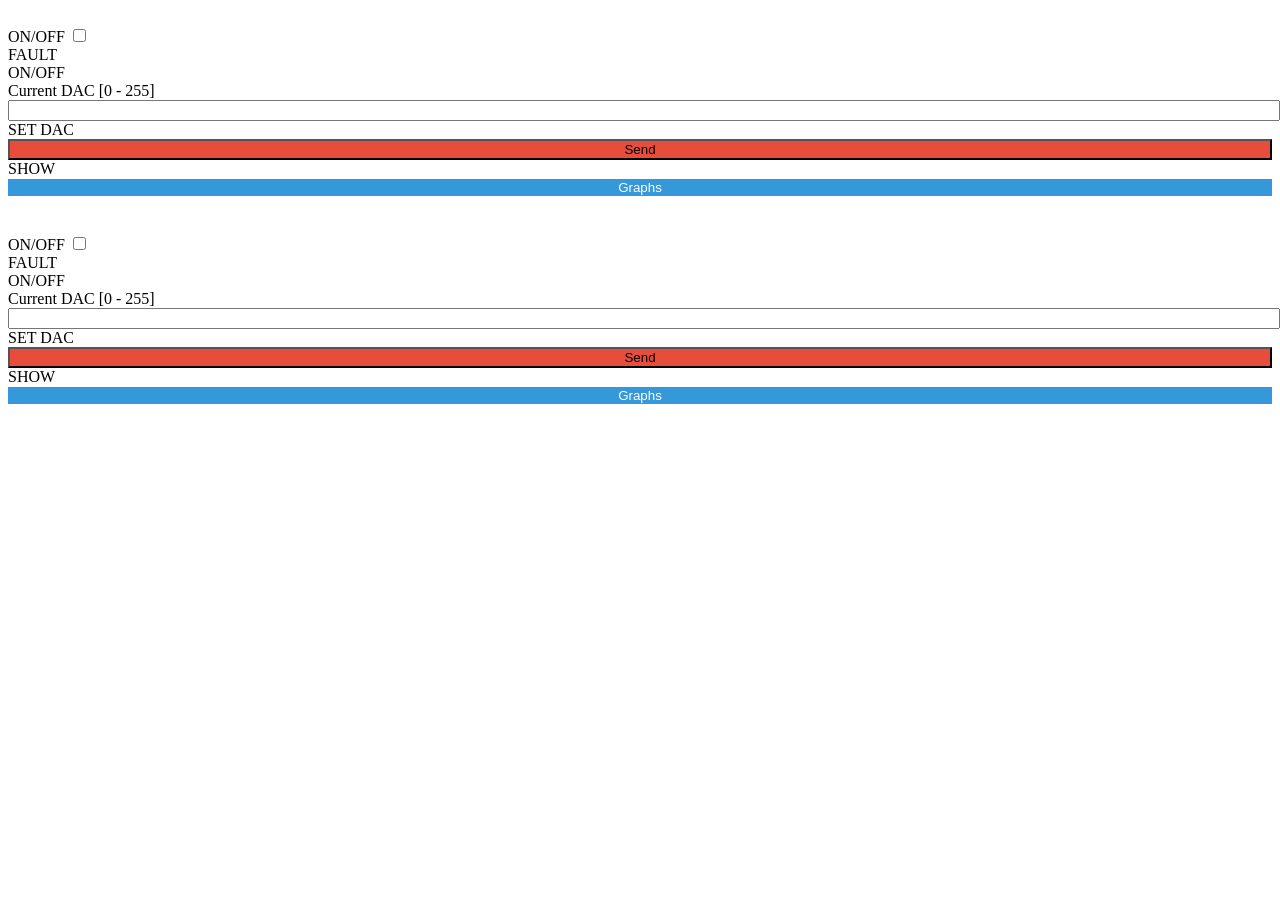
==== Server/data/index.html @ bef91b01 "The webapp is now frutiger aero" ====
<!DOCTYPE HTML>
<html>

<head>
  <meta name="viewport" content="width=device-width, height=device-height initial-scale=1">
  <script src="https://code.highcharts.com/highcharts.js"></script>
  <link rel="stylesheet" href="/style.css">
</head>

<body id="wrapper">
  <!-- -------------------------------------------------------  LASER  --------------------------------------------------------------- -->
  <div style="margin-bottom: 20px;" class="container">
    <label style="color: white; font-weight: bold; margin-bottom: 10px">LASER</label>

    <div class="control-grid">
      <!-- ON/OFF Switch -->
      <div class="grid-item">
        <label for="laserToggle">ON/OFF</label>
        <label class="switch">
          <input type="checkbox" id="laserToggle">
          <span class="slider round"></span>
        </label>
      </div>

      <!-- Laser Fault LED -->
      <div class="led-container">
        <label for="laser_fault_led" class="led-label">FAULT</label>
        <div id="laser_fault_led" class="led off"></div>
      </div>

      <!-- Laser On LED -->
      <div class="led-container">
        <label for="laser_on_led" class="led-label">ON/OFF</label>
        <div id="laser_on_led" class="led off"></div>
      </div>

      <!-- Laser Current Input -->
      <div class="grid-item">
        <label for="laserDACvalue">Current DAC [0 - 255]</label>
        <input type="number" id="laserDACvalue" step="1" min="0" style="width: 100%;">
      </div>

      <!-- Send Button -->
      <div class="grid-item">
        <label>SET DAC</label>
        <button class="button button-red" id="sendLaserValuesButton" style="background-color: #e74c3c; width: 100%;">Send</button>
      </div>


      <!-- Show Graph Button -->
      <div class="grid-item">
        <label>SHOW</label>
        <button class="button button-blue" id="showLaserGraphButton"
          style="background-color: #3498db; color: white; width:100%; margin-right:10px; border: none;  ">
          Graphs
        </button>
      </div>
      
    </div>
  </div>
  <!-- --------  /LASER  ------------------>

  <!-- ----------  TEC  ------------------->
  <div style="margin-bottom: 20px;" class="container">
    <label style="color: white; font-weight: bold; margin-bottom: 10px">TEC</label>
    <div class="control-grid">

      <!-- ON/OFF Switch -->
      <div class="grid-item">
        <label for="tecToggle">ON/OFF</label>
        <label class="switch">
          <input type="checkbox" id="tecToggle">
          <span class="slider round"></span>
        </label>
      </div>

      <!-- TEC Fault LED -->
      <div class="led-container">
        <label for="tec_fault_led" class="led-label">FAULT</label>
        <div id="tec_fault_led" class="led off"></div>
      </div>

      <!-- TEC On LED -->
      <div class="led-container">
        <label for="tec_on_led" class="led-label">ON/OFF</label>
        <div id="tec_on_led" class="led off"></div>
      </div>

      <!-- TEC Current Input -->
      <div class="grid-item">
        <label for="tecDACvalue">Current DAC [0 - 255]</label>
        <input type="number" id="tecDACvalue" step="1" min="0" style="width: 100%;">
      </div>

      <!-- Send Button -->
      <div class="grid-item">
        <label>SET DAC</label>
        <button class="button button-red" id="sendTecValuesButton" style="background-color: #e74c3c; width: 100%;">Send</button>
      </div>
      
      <!-- Show Graph Button -->
      <div class="grid-item">
        <label>SHOW</label>
        <button class="button button-blue" id="showTecGraphButton"
          style="background-color: #3498db; color: white; width:100%; margin-right:10px; border: none;  ">
          Graphs
        </button>
      </div>

    </div>
  </div>
  <!-- ----------  /TEC  ------------------->

  <div id="TEC Temperature" class="container"></div>
  <div id="Heater Current" class="container"></div>

</body>
<script src="graphs.js"></script>

</html>
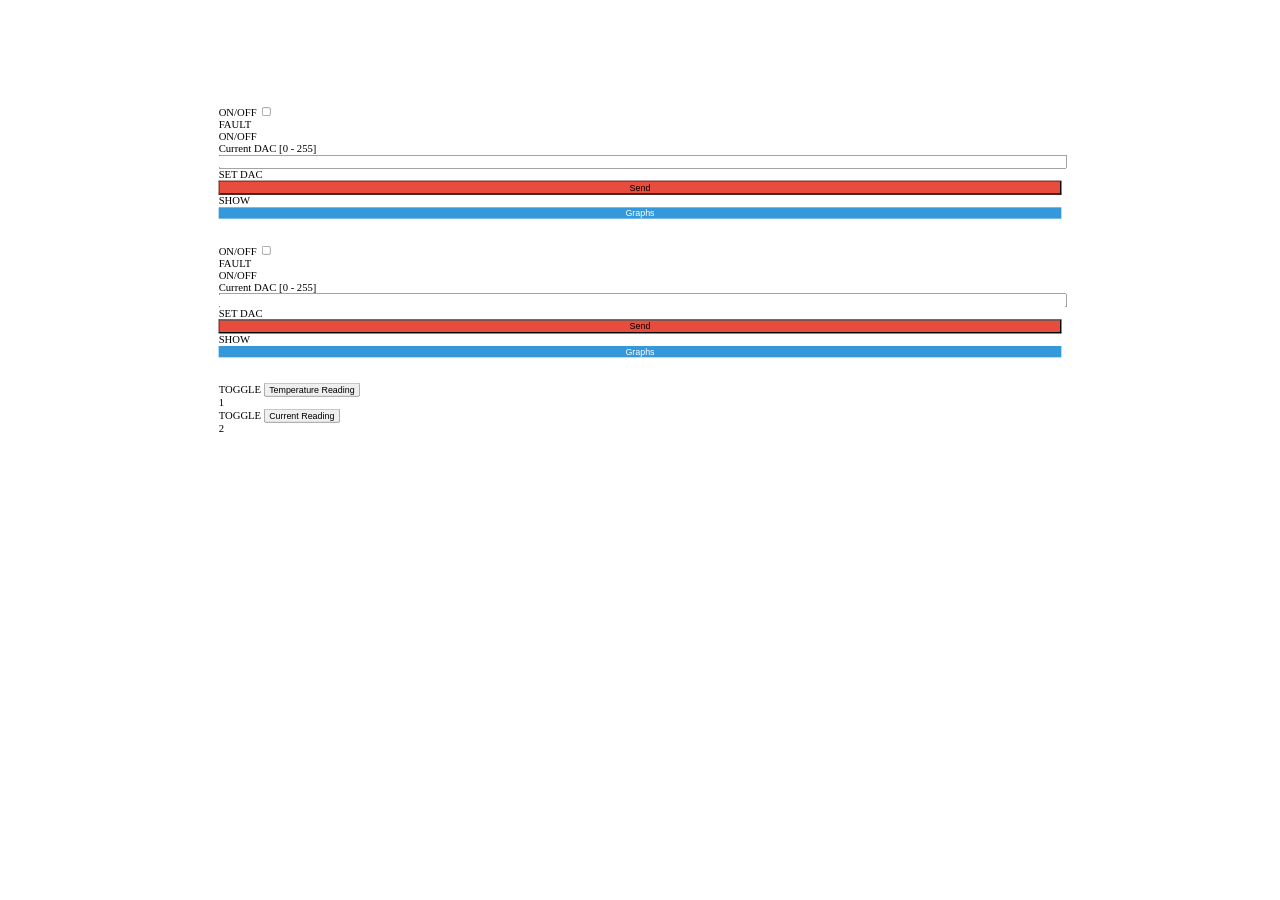
==== commit c93a0f7d: "Hiding all the graphs" ====
--- a/Server/data/index.html
+++ b/Server/data/index.html
@@ -43,7 +43,8 @@
       <!-- Send Button -->
       <div class="grid-item">
         <label>SET DAC</label>
-        <button class="button button-red" id="sendLaserValuesButton" style="background-color: #e74c3c; width: 100%;">Send</button>
+        <button class="button button-red" id="sendLaserValuesButton"
+          style="background-color: #e74c3c; width: 100%;">Send</button>
       </div>
 
 
@@ -55,7 +56,7 @@
           Graphs
         </button>
       </div>
-      
+
     </div>
   </div>
   <!-- --------  /LASER  ------------------>
@@ -95,9 +96,10 @@
       <!-- Send Button -->
       <div class="grid-item">
         <label>SET DAC</label>
-        <button class="button button-red" id="sendTecValuesButton" style="background-color: #e74c3c; width: 100%;">Send</button>
+        <button class="button button-red" id="sendTecValuesButton"
+          style="background-color: #e74c3c; width: 100%;">Send</button>
       </div>
-      
+
       <!-- Show Graph Button -->
       <div class="grid-item">
         <label>SHOW</label>
@@ -111,8 +113,33 @@
   </div>
   <!-- ----------  /TEC  ------------------->
 
-  <div id="TEC Temperature" class="container"></div>
-  <div id="Heater Current" class="container"></div>
+
+  <div style="margin-bottom: 20px;" class="container">
+    <label style="color: white; font-weight: bold; margin-bottom: 10px">READINGS & TIMER</label>
+    <div class="control-grid_misc">
+
+      <div class="grid-item">
+        <label>TOGGLE</label>
+        <button class="button button-orange" id="toggleTecTempButton">Temperature Reading</button>
+        <div id="tecOutputContainer">
+          <span id="tecOutputField">1</span>
+        </div>
+      </div>
+
+      <div class="grid-item">
+        <label>TOGGLE</label>
+        <button class="button button-yellow" id="toggleHeaterButton">Current Reading</button>
+        <div id="heaterOutputContainer">
+          <span id="heaterOutputField">2</span>
+        </div>
+      </div>
+
+
+    </div> <!-- control-grid -->
+  </div>
+
+  <!-- <div id="TEC Temperature" class="container"></div> -->
+  <!-- <div id="Heater Current" class="container"></div> -->
 
 </body>
 <script src="graphs.js"></script>
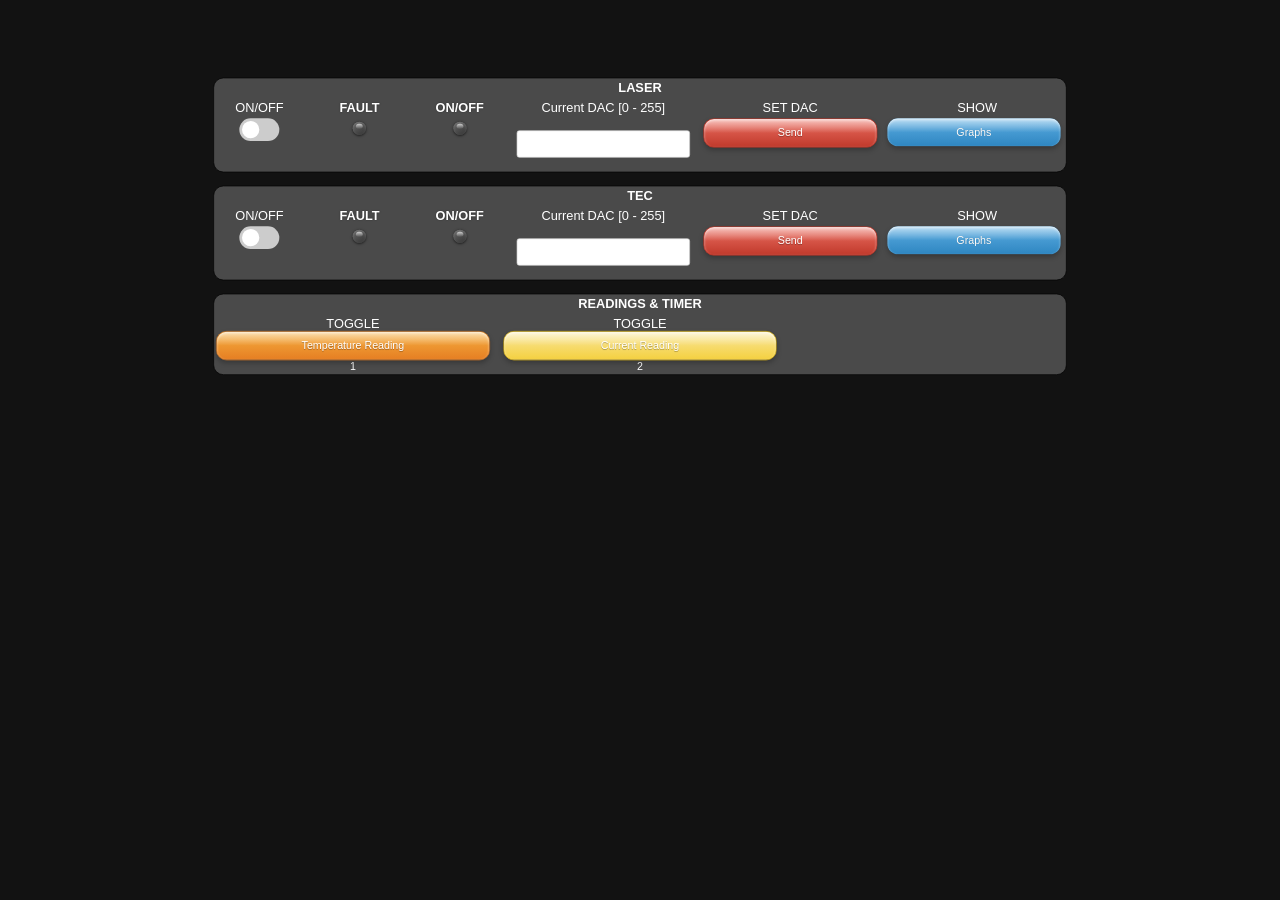
==== commit 4bf41437: "Buttons that toggle graph & number" ====
--- a/Server/data/index.html
+++ b/Server/data/index.html
@@ -4,7 +4,7 @@
 <head>
   <meta name="viewport" content="width=device-width, height=device-height initial-scale=1">
   <script src="https://code.highcharts.com/highcharts.js"></script>
-  <link rel="stylesheet" href="/style.css">
+  <link rel="stylesheet" href="style.css">
 </head>
 
 <body id="wrapper">
@@ -120,7 +120,7 @@
 
       <div class="grid-item">
         <label>TOGGLE</label>
-        <button class="button button-orange" id="toggleTecTempButton">Temperature Reading</button>
+        <button class="button button-orange" id="toggleTecTempButton" style="width: 100%;">Temperature Reading</button>
         <div id="tecOutputContainer">
           <span id="tecOutputField">1</span>
         </div>
@@ -128,7 +128,7 @@
 
       <div class="grid-item">
         <label>TOGGLE</label>
-        <button class="button button-yellow" id="toggleHeaterButton">Current Reading</button>
+        <button class="button button-yellow" id="toggleHeaterButton" style="width: 100%;">Current Reading</button>
         <div id="heaterOutputContainer">
           <span id="heaterOutputField">2</span>
         </div>
--- a/Server/data/style.css
+++ b/Server/data/style.css
@@ -0,0 +1,460 @@
+html {
+  font-family: Arial, Helvetica, sans-serif;
+  display: inline-block;
+  text-align: center;
+}
+
+body {
+  display: flex;
+  flex-direction: column;
+  background-color: #121212;
+  color: #FFFFFF;
+  min-width: 310px;
+  margin: 0 auto;
+}
+
+#wrapper {
+  width: 100%;
+  height: 100%;
+  box-sizing: border-box;
+  display: flex;
+  flex-direction: column;
+  background-color: #121212;
+  color: #ffffff;
+  min-width: 310px;
+  margin: 0 auto;
+}
+
+button {
+  border: none;
+  color: #FEFCFB;
+  padding: 15px 32px;
+  text-align: center;
+  font-size: 16px;
+  width: 100px;
+  border-radius: 4px;
+  transition-duration: 0.4s;
+}
+
+h1 {
+  font-size: 1.8rem;
+  color: white;
+}
+
+h2 {
+  font-family: Arial;
+  font-size: 2.5rem;
+  text-align: center;
+}
+
+p {
+  font-size: 1.4rem;
+}
+
+input[type=submit] {
+  border: none;
+  color: #FEFCFB;
+  background-color: #034078;
+  padding: 15px 15px;
+  text-align: center;
+  text-decoration: none;
+  display: inline-block;
+  font-size: 16px;
+  width: 100px;
+  margin-right: 10px;
+  border-radius: 4px;
+  transition-duration: 0.4s;
+}
+
+input[type=submit]:hover {
+  background-color: #1282A2;
+}
+
+input[type=text],
+input[type=number],
+select {
+  width: 50%;
+  padding: 12px 20px;
+  margin: 18px;
+  display: inline-block;
+  border: 1px solid #ccc;
+  border-radius: 4px;
+  box-sizing: border-box;
+}
+
+/* Checked state */
+input:checked+.slider {
+  background-color: #4CAF50;
+}
+
+input:checked+.slider:before {
+  transform: translateX(26px);
+}
+
+label {
+  font-size: 1.2rem;
+}
+
+.button-on {
+  background-color: #034078;
+}
+
+.button-on:hover {
+  background-color: #1282A2;
+}
+
+.button-off {
+  background-color: #858585;
+}
+
+.button-off:hover {
+  background-color: #252524;
+}
+
+.button-container {
+  text-align: center;
+  margin: 20px 0;
+}
+
+
+.card-grid {
+  max-width: 800px;
+  margin: 0 auto;
+  display: grid;
+  grid-gap: 2rem;
+  grid-template-columns: repeat(auto-fit, minmax(300px, 1fr));
+}
+
+.card {
+  background-color: #121212;
+  box-shadow: 2px 2px 12px 1px rgba(140, 140, 140, .5);
+}
+
+.card-title {
+  font-size: 1.2rem;
+  font-weight: bold;
+  color: #034078
+}
+
+.container {
+  border: 1px solid #000;
+  border-radius: 15px;
+  padding: 3px;
+  background-color: #4A4A4A;
+  margin: 10 auto;
+}
+
+.content {
+  padding: 5%;
+}
+
+
+.control-grid {
+  display: grid;
+  grid-template-columns: 1fr 1fr 1fr 2fr 2fr 2fr;
+  gap: 20px;
+  margin-top: 8px;
+  align-items: start;
+}
+
+.control-grid_misc {
+  display: grid;
+  grid-template-columns: 1fr 1fr 1fr;
+  gap: 20px;
+  margin-top: 8px;
+  align-items: start;
+}
+
+.grid-item {
+  display: flex;
+  flex-direction: column;
+  align-items: center;
+}
+
+.control-grid label {
+  color: white;
+  margin-bottom: 5px;
+}
+
+.input-group {
+  margin: 20px 0;
+  font-family: sans-serif;
+}
+
+.input-group label {
+  display: block;
+  margin-bottom: 5px;
+  font-weight: bold;
+  color: white;
+}
+
+.input-row {
+  display: flex;
+  gap: 10px;
+}
+
+.input-row input {
+  width: 100px;
+  padding: 5px;
+  border-radius: 5px;
+  border: 1px solid #ccc;
+}
+
+.input-row button {
+  padding: 6px 12px;
+  border: none;
+  background-color: #007bff;
+  color: white;
+  border-radius: 5px;
+  cursor: pointer;
+}
+
+.input-row button:hover {
+  background-color: #0056b3;
+}
+
+.led-container {
+  display: flex;
+  flex-direction: column;
+  align-items: center;
+  gap: 5px;
+  font-family: Arial, sans-serif;
+}
+
+.led-label {
+  color: #fff;
+  user-select: none;
+  font-weight: 600;
+  text-shadow: 0 0 2px rgba(0, 0, 0, 0.5);
+}
+
+.led {
+  width: 20px;
+  height: 20px;
+  border-radius: 50%;
+  background: linear-gradient(145deg, #555555, #222222);
+  box-shadow:
+    inset 0 2px 5px rgba(255, 255, 255, 0.3),
+    0 2px 6px rgba(0, 0, 0, 0.6);
+  position: relative;
+  transition: background 0.3s ease, box-shadow 0.3s ease;
+}
+
+/* Glossy highlight */
+.led::before {
+  content: "";
+  position: absolute;
+  top: 3px;
+  left: 5px;
+  width: 10px;
+  height: 8px;
+  border-radius: 50% / 60%;
+  background: linear-gradient(to bottom, rgba(255, 255, 255, 0.7), transparent);
+  pointer-events: none;
+}
+
+/* ON state: Red LED with glow and glossy */
+.led.on {
+  background: linear-gradient(145deg, #ff4d4d, #b22222);
+  box-shadow:
+    inset 0 2px 5px rgba(255, 150, 150, 0.8),
+    0 0 15px 4px rgba(255, 50, 50, 0.7),
+    0 2px 8px rgba(139, 0, 0, 0.8);
+}
+
+/* OFF state: Dimmed gray LED */
+.led.off {
+  background: linear-gradient(145deg, #666666, #333333);
+  box-shadow:
+    inset 0 2px 5px rgba(255, 255, 255, 0.15),
+    0 1px 4px rgba(0, 0, 0, 0.7);
+}
+
+
+.state {
+  font-size: 1.2rem;
+  color: #1282A2;
+}
+
+.close {
+  color: #aaa;
+  float: right;
+  font-size: 24px;
+  font-weight: bold;
+  cursor: pointer;
+}
+
+.close:hover,
+.close:focus {
+  color: white;
+}
+
+.sendLaserValuesButton {
+  margin: 2%;
+}
+
+/* Slider */
+.slider {
+  position: absolute;
+  cursor: pointer;
+  top: 0;
+  left: 0;
+  right: 0;
+  bottom: 0;
+  background-color: #ccc;
+  transition: 0.4s;
+  border-radius: 34px;
+}
+
+.slider:before {
+  position: absolute;
+  content: "";
+  height: 26px;
+  width: 26px;
+  left: 4px;
+  bottom: 4px;
+  background-color: white;
+  transition: 0.4s;
+  border-radius: 50%;
+}
+
+.switch {
+  position: relative;
+  display: inline-block;
+  width: 60px;
+  height: 34px;
+}
+
+/* Hide default checkbox */
+.switch input {
+  opacity: 0;
+  width: 0;
+  height: 0;
+}
+
+.topnav {
+  overflow: hidden;
+  background-color: #0A1128;
+}
+
+.value {
+  font-size: 1.2rem;
+  color: #1282A2;
+}
+
+.button {
+  font-family: 'Segoe UI', 'Verdana', sans-serif;
+  padding: 12px 28px;
+  border: none;
+  border-radius: 16px;
+  color: white;
+  font-size: 1rem;
+  cursor: pointer;
+  position: relative;
+  overflow: hidden;
+  box-shadow:
+    inset 0 2px 4px rgba(255, 255, 255, 0.6),
+    0 4px 8px rgba(0, 0, 0, 0.25);
+  transition: all 0.2s ease;
+  user-select: none;
+  text-shadow: 0 1px 1px rgba(0, 0, 0, 0.3);
+}
+
+/* Blue Button */
+.button-blue {
+  background: linear-gradient(to bottom, #5dade2, #2e86c1);
+  border: 1px solid #2980b9;
+}
+
+.button-blue:hover {
+  background: linear-gradient(to bottom, #7fbce6, #3498db);
+  box-shadow:
+    inset 0 2px 6px rgba(255, 255, 255, 0.8),
+    0 6px 12px rgba(0, 0, 0, 0.35);
+  border-color: #217dbb;
+}
+
+.button-blue:active {
+  transform: translateY(2px);
+  box-shadow:
+    inset 0 1px 3px rgba(0, 0, 0, 0.3),
+    0 2px 4px rgba(0, 0, 0, 0.2);
+  border-color: #1b5e8a;
+}
+
+/* Red Button */
+.button-red {
+  background: linear-gradient(to bottom, #ec7063, #c0392b);
+  border: 1px solid #a93226;
+}
+
+.button-red:hover {
+  background: linear-gradient(to bottom, #f08c7d, #e74c3c);
+  box-shadow:
+    inset 0 2px 6px rgba(255, 255, 255, 0.8),
+    0 6px 12px rgba(0, 0, 0, 0.35);
+  border-color: #922b22;
+}
+
+.button-red:active {
+  transform: translateY(2px);
+  box-shadow:
+    inset 0 1px 3px rgba(0, 0, 0, 0.3),
+    0 2px 4px rgba(0, 0, 0, 0.2);
+  border-color: #6e1f19;
+}
+
+.button-yellow {
+  background: linear-gradient(to bottom, #f9e79f, #f4d03f);
+  border: 1px solid #d4ac0d;
+}
+
+.button-yellow:hover {
+  background: linear-gradient(to bottom, #fef9d3, #f7dc6f);
+  box-shadow:
+    inset 0 2px 6px rgba(255, 255, 255, 0.8),
+    0 6px 12px rgba(0, 0, 0, 0.35);
+  border-color: #b7950b;
+}
+
+.button-yellow:active {
+  transform: translateY(2px);
+  box-shadow:
+    inset 0 1px 3px rgba(0, 0, 0, 0.3),
+    0 2px 4px rgba(0, 0, 0, 0.2);
+  border-color: #9c7c0a;
+}
+
+.button-orange {
+  background: linear-gradient(to bottom, #f5b041, #e67e22);
+  border: 1px solid #ca6f1e;
+}
+
+.button-orange:hover {
+  background: linear-gradient(to bottom, #f8c471, #f39c12);
+  box-shadow:
+    inset 0 2px 6px rgba(255, 255, 255, 0.8),
+    0 6px 12px rgba(0, 0, 0, 0.35);
+  border-color: #ba651c;
+}
+
+.button-orange:active {
+  transform: translateY(2px);
+  box-shadow:
+    inset 0 1px 3px rgba(0, 0, 0, 0.3),
+    0 2px 4px rgba(0, 0, 0, 0.2);
+  border-color: #884b13;
+}
+
+/* Glossy reflection effect */
+.button::before {
+  content: "";
+  position: absolute;
+  top: 0;
+  left: 0;
+  width: 100%;
+  height: 50%;
+  background: linear-gradient(to bottom, rgba(255, 255, 255, 0.6), transparent);
+  border-radius: 16px 16px 0 0;
+  pointer-events: none;
+}
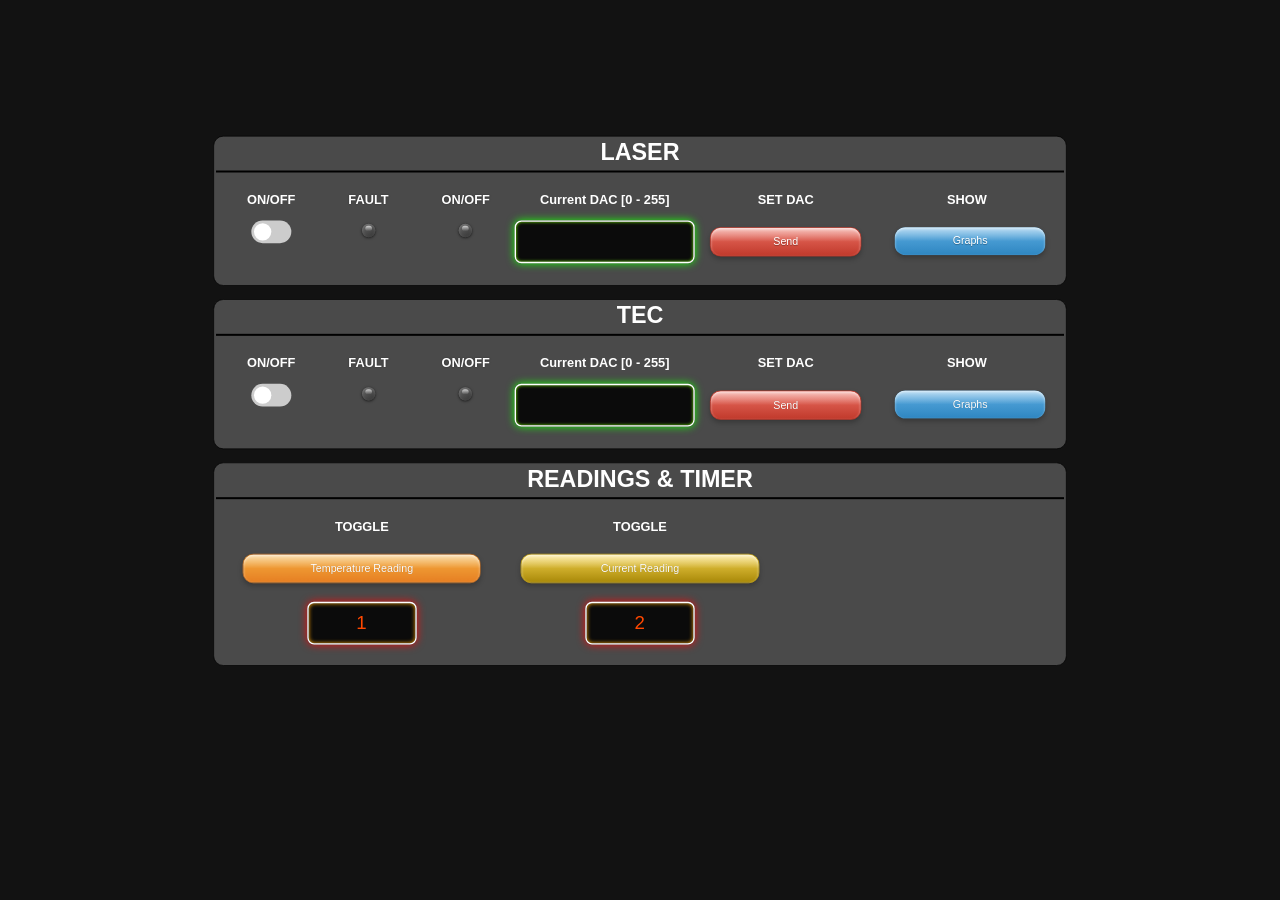
==== commit 447d5fdc: "Making the UI better" ====
--- a/Server/data/index.html
+++ b/Server/data/index.html
@@ -10,9 +10,10 @@
 <body id="wrapper">
   <!-- -------------------------------------------------------  LASER  --------------------------------------------------------------- -->
   <div style="margin-bottom: 20px;" class="container">
-    <label style="color: white; font-weight: bold; margin-bottom: 10px">LASER</label>
+    <label style="color: white; font-weight: bold; margin-bottom: 10px; font-size: 35px;" >LASER</label>
+    
 
-    <div class="control-grid">
+    <div class="control-grid" style="border-top: 3px solid black; padding: 20px;">
       <!-- ON/OFF Switch -->
       <div class="grid-item">
         <label for="laserToggle">ON/OFF</label>
@@ -37,14 +38,14 @@
       <!-- Laser Current Input -->
       <div class="grid-item">
         <label for="laserDACvalue">Current DAC [0 - 255]</label>
-        <input type="number" id="laserDACvalue" step="1" min="0" style="width: 100%;">
+        <input type="number" id="laserDACvalue" step="1" min="0">
       </div>
 
       <!-- Send Button -->
       <div class="grid-item">
         <label>SET DAC</label>
         <button class="button button-red" id="sendLaserValuesButton"
-          style="background-color: #e74c3c; width: 100%;">Send</button>
+          style="background-color: #e74c3c; width: 90%;">Send</button>
       </div>
 
 
@@ -52,7 +53,7 @@
       <div class="grid-item">
         <label>SHOW</label>
         <button class="button button-blue" id="showLaserGraphButton"
-          style="background-color: #3498db; color: white; width:100%; margin-right:10px; border: none;  ">
+          style="background-color: #3498db; color: white; width:90%; margin-right:10px; border: none;  ">
           Graphs
         </button>
       </div>
@@ -63,8 +64,9 @@
 
   <!-- ----------  TEC  ------------------->
   <div style="margin-bottom: 20px;" class="container">
-    <label style="color: white; font-weight: bold; margin-bottom: 10px">TEC</label>
-    <div class="control-grid">
+    <label style="color: white; font-weight: bold; margin-bottom: 10px; font-size: 35px;">TEC</label>
+
+    <div class="control-grid" style="border-top: 3px solid black; padding: 20px;">
 
       <!-- ON/OFF Switch -->
       <div class="grid-item">
@@ -90,21 +92,21 @@
       <!-- TEC Current Input -->
       <div class="grid-item">
         <label for="tecDACvalue">Current DAC [0 - 255]</label>
-        <input type="number" id="tecDACvalue" step="1" min="0" style="width: 100%;">
+        <input type="number" id="tecDACvalue" step="1" min="0">
       </div>
 
       <!-- Send Button -->
       <div class="grid-item">
         <label>SET DAC</label>
         <button class="button button-red" id="sendTecValuesButton"
-          style="background-color: #e74c3c; width: 100%;">Send</button>
+          style="background-color: #e74c3c; width: 90%;">Send</button>
       </div>
 
       <!-- Show Graph Button -->
       <div class="grid-item">
         <label>SHOW</label>
         <button class="button button-blue" id="showTecGraphButton"
-          style="background-color: #3498db; color: white; width:100%; margin-right:10px; border: none;  ">
+          style="background-color: #3498db; color: white; width:90%; margin-right:10px; border: none;  ">
           Graphs
         </button>
       </div>
@@ -115,22 +117,22 @@
 
 
   <div style="margin-bottom: 20px;" class="container">
-    <label style="color: white; font-weight: bold; margin-bottom: 10px">READINGS & TIMER</label>
-    <div class="control-grid_misc">
-
+    <label style="color: white; font-weight: bold; margin-bottom: 10px; font-size: 35px;">READINGS & TIMER</label>
+    
+    <div class="control-grid_misc" style="border-top: 3px solid black; padding: 20px;">
       <div class="grid-item">
         <label>TOGGLE</label>
-        <button class="button button-orange" id="toggleTecTempButton" style="width: 100%;">Temperature Reading</button>
+        <button class="button button-orange" id="toggleTecTempButton" style="width: 90%;">Temperature Reading</button>
         <div id="tecOutputContainer">
-          <span id="tecOutputField">1</span>
+          <span id="tecOutputField" class="live">1</span>
         </div>
       </div>
 
       <div class="grid-item">
         <label>TOGGLE</label>
-        <button class="button button-yellow" id="toggleHeaterButton" style="width: 100%;">Current Reading</button>
+        <button class="button button-yellow" id="toggleHeaterButton" style="width: 90%;">Current Reading</button>
         <div id="heaterOutputContainer">
-          <span id="heaterOutputField">2</span>
+          <span id="heaterOutputField" class="live">2</span>
         </div>
       </div>
 
--- a/Server/data/style.css
+++ b/Server/data/style.css
@@ -34,6 +34,7 @@
   width: 100px;
   border-radius: 4px;
   transition-duration: 0.4s;
+  margin:20px;
 }
 
 h1 {
@@ -64,6 +65,7 @@
   margin-right: 10px;
   border-radius: 4px;
   transition-duration: 0.4s;
+  
 }
 
 input[type=submit]:hover {
@@ -71,7 +73,6 @@
 }
 
 input[type=text],
-input[type=number],
 select {
   width: 50%;
   padding: 12px 20px;
@@ -82,6 +83,61 @@
   box-sizing: border-box;
 }
 
+input[type="number"] {
+  background: rgba(0, 0, 0, 0.85);
+  border: 2px solid #ffffff;
+  border-radius: 10px;
+  padding: 14px 20px;
+  font-size: 28px;
+  font-family: Calibri, Arial, sans-serif;
+  color: #00d520;
+  box-shadow: 0 0 12px #15ff00, inset 0 0 5px #77ff00;
+  transition: all 0.3s ease;
+  outline: none;
+  width: 90%;
+  letter-spacing: 1px;
+  caret-color: #00f0ff;
+  appearance: textfield; /* hides up/down arrows in most browsers */
+  margin:10px;
+}
+
+/* Hide number spinners in Chrome, Safari, Edge
+input[type=number]::-webkit-inner-spin-button,
+input[type=number]::-webkit-outer-spin-button {
+  -webkit-appearance: none;
+  margin: 0;
+} */
+
+/* Placeholder styling */
+input[type="number"]::placeholder {
+  color: #00f0ff88;
+  text-shadow: 0 0 5px #00f0ff;
+}
+
+/* Focused state with glow animation */
+input[type="number"]:focus {
+  border-color: #00f0ff;
+  box-shadow:
+    0 0 20px #00f0ff,
+    0 0 30px #00f0ff,
+    inset 0 0 10px #00f0ff;
+  background: rgba(0, 0, 0, 0.95);
+  animation: pulse-glow 1.5s infinite ease-in-out;
+}
+
+/* Pulse animation */
+@keyframes pulse-glow {
+  0% {
+    box-shadow: 0 0 12px #00f0ff, inset 0 0 5px #00f0ff;
+  }
+  50% {
+    box-shadow: 0 0 24px #00f0ff, inset 0 0 12px #00f0ff;
+  }
+  100% {
+    box-shadow: 0 0 12px #00f0ff, inset 0 0 5px #00f0ff;
+  }
+}
+
 /* Checked state */
 input:checked+.slider {
   background-color: #4CAF50;
@@ -93,6 +149,8 @@
 
 label {
   font-size: 1.2rem;
+  font-weight:600;
+  margin:10px;
 }
 
 .button-on {
@@ -113,7 +171,7 @@
 
 .button-container {
   text-align: center;
-  margin: 20px 0;
+  margin: 10px 0;
 }
 
 
@@ -173,7 +231,6 @@
 
 .control-grid label {
   color: white;
-  margin-bottom: 5px;
 }
 
 .input-group {
@@ -224,7 +281,6 @@
 .led-label {
   color: #fff;
   user-select: none;
-  font-weight: 600;
   text-shadow: 0 0 2px rgba(0, 0, 0, 0.5);
 }
 
@@ -238,6 +294,7 @@
     0 2px 6px rgba(0, 0, 0, 0.6);
   position: relative;
   transition: background 0.3s ease, box-shadow 0.3s ease;
+  margin:10px;
 }
 
 /* Glossy highlight */
@@ -405,12 +462,12 @@
 }
 
 .button-yellow {
-  background: linear-gradient(to bottom, #f9e79f, #f4d03f);
+  background: linear-gradient(to bottom, #f5d44e, #a88808);
   border: 1px solid #d4ac0d;
 }
 
 .button-yellow:hover {
-  background: linear-gradient(to bottom, #fef9d3, #f7dc6f);
+  background: linear-gradient(to bottom, #f6efba, #967c15);
   box-shadow:
     inset 0 2px 6px rgba(255, 255, 255, 0.8),
     0 6px 12px rgba(0, 0, 0, 0.35);
@@ -457,4 +514,42 @@
   background: linear-gradient(to bottom, rgba(255, 255, 255, 0.6), transparent);
   border-radius: 16px 16px 0 0;
   pointer-events: none;
+}
+
+#heaterOutputField,
+#tecOutputField {
+  display: inline-block;
+  min-width: 120px;
+  padding: 14px 20px;
+  font-size: 28px;
+  font-family: Calibri, Arial, sans-serif;
+  color: #ff4800;
+  background: rgba(0, 0, 0, 0.85);
+  border: 2px solid #ffffff;
+  border-radius: 10px;
+  box-shadow: 0 0 12px #f50808, inset 0 0 6px #fda400;
+  text-align: center;
+  letter-spacing: 1px;
+  margin: 8px;
+  user-select: none;
+  transition: all 0.3s ease;
+}
+
+/* Optional: Live update pulse effect */
+#heaterOutputField.live,
+#tecOutputField.live {
+  animation: pulse-glow 1.5s infinite ease-in-out;
+}
+
+/* Shared keyframes animation (if desired) */
+@keyframes pulse-glow {
+  0% {
+  box-shadow: 0 0 12px #f50808, inset 0 0 5px #fda400;
+  }
+  50% {
+    box-shadow: 0 0 24px #f50808, inset 0 0 12px #fda400;
+  }
+  100% {
+    box-shadow: 0 0 12px #f50808, inset 0 0 5px #fda400;
+  }
 }
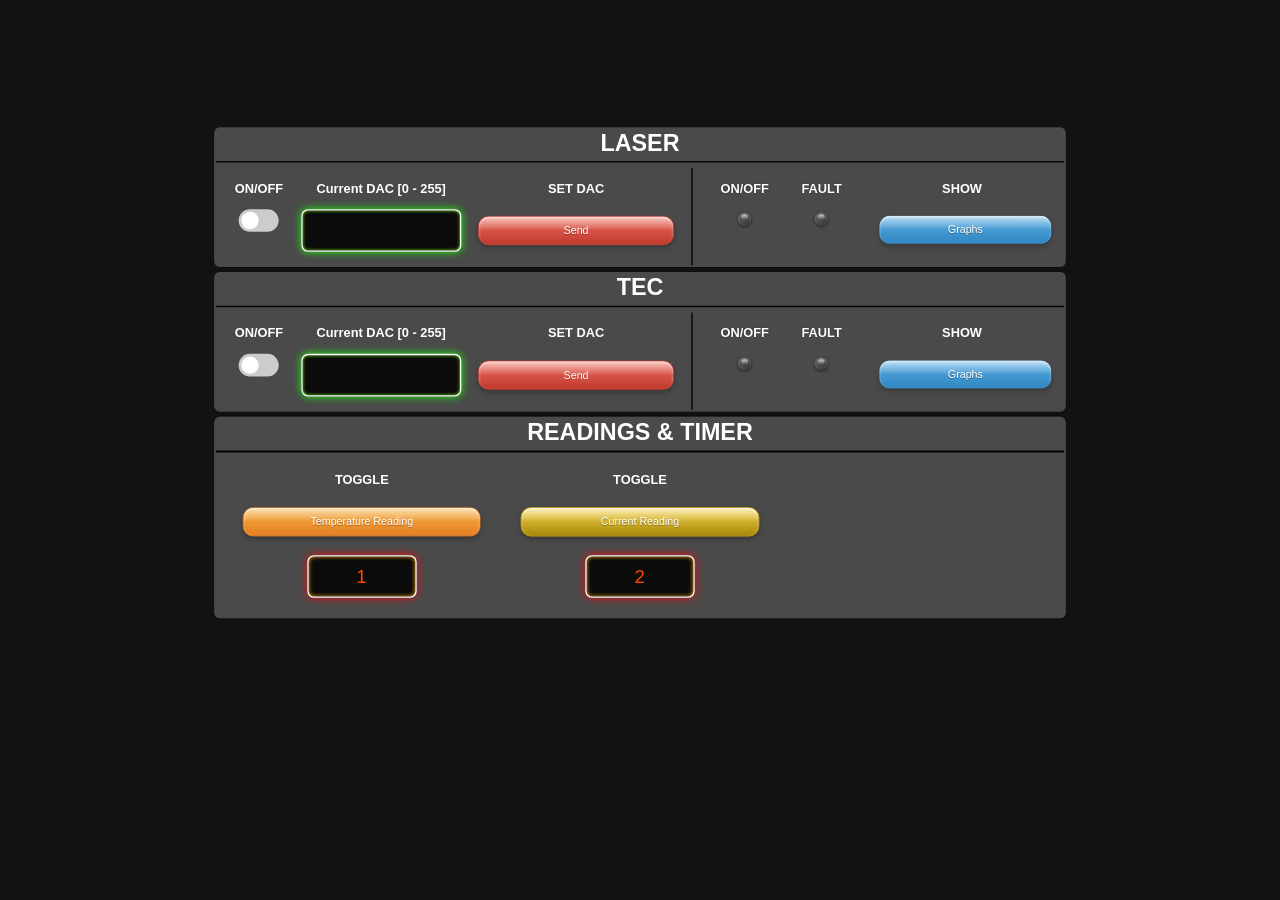
==== commit a5bce91f: "1. Added version number 2. Added libraries to the README.md 3. Moved the UI a bit" ====
--- a/Server/data/index.html
+++ b/Server/data/index.html
@@ -9,116 +9,139 @@
 
 <body id="wrapper">
   <!-- -------------------------------------------------------  LASER  --------------------------------------------------------------- -->
-  <div style="margin-bottom: 20px;" class="container">
-    <label style="color: white; font-weight: bold; margin-bottom: 10px; font-size: 35px;" >LASER</label>
-    
+  <div class="container" style="margin-bottom: 5px;">
+    <label style="color: white; font-weight: bold; font-size: 35px;">LASER</label>
 
-    <div class="control-grid" style="border-top: 3px solid black; padding: 20px;">
-      <!-- ON/OFF Switch -->
-      <div class="grid-item">
-        <label for="laserToggle">ON/OFF</label>
-        <label class="switch">
-          <input type="checkbox" id="laserToggle">
-          <span class="slider round"></span>
-        </label>
+    <div class="outer-grid" style="border-top: 2px solid black;">
+
+      <div class="left-side-grid" style="border-right: 2px solid black;">
+        <!-- ON/OFF Switch -->
+        <div class="grid-item">
+          <label for="laserToggle">ON/OFF</label>
+          <label class="switch">
+            <input type="checkbox" id="laserToggle">
+            <span class="slider round"></span>
+          </label>
+        </div>
+
+
+        <!-- Laser Current Input -->
+        <div class="grid-item">
+          <label for="laserDACvalue">Current DAC [0 - 255]</label>
+          <input type="number" id="laserDACvalue" step="1" min="0">
+        </div>
+
+        <!-- Send Button -->
+        <div class="grid-item">
+          <label>SET DAC</label>
+          <button class="button button-red" id="sendLaserValuesButton"
+            style="background-color: #e74c3c; width: 90%;">Send</button>
+        </div>
       </div>
 
-      <!-- Laser Fault LED -->
-      <div class="led-container">
-        <label for="laser_fault_led" class="led-label">FAULT</label>
-        <div id="laser_fault_led" class="led off"></div>
+      <div class="right-side-grid">
+
+        <!-- Laser On LED -->
+        <div class="grid-item">
+          <div class="led-container">
+            <label for="laser_on_led" class="led-label">ON/OFF</label>
+            <div id="laser_on_led" class="led off"></div>
+          </div>
+        </div>
+
+        <!-- Laser Fault LED -->
+        <div class="grid-item">
+
+          <div class="led-container">
+            <label for="laser_fault_led" class="led-label">FAULT</label>
+            <div id="laser_fault_led" class="led off"></div>
+          </div>
+        </div>
+
+        <!-- Show Graph Button -->
+        <div class="grid-item">
+          <label>SHOW</label>
+          <button class="button button-blue" id="showLaserGraphButton"
+            style="background-color: #3498db; color: white; width:90%; margin-right:10px; border: none;  ">
+            Graphs
+          </button>
+        </div>
+
       </div>
-
-      <!-- Laser On LED -->
-      <div class="led-container">
-        <label for="laser_on_led" class="led-label">ON/OFF</label>
-        <div id="laser_on_led" class="led off"></div>
-      </div>
-
-      <!-- Laser Current Input -->
-      <div class="grid-item">
-        <label for="laserDACvalue">Current DAC [0 - 255]</label>
-        <input type="number" id="laserDACvalue" step="1" min="0">
-      </div>
-
-      <!-- Send Button -->
-      <div class="grid-item">
-        <label>SET DAC</label>
-        <button class="button button-red" id="sendLaserValuesButton"
-          style="background-color: #e74c3c; width: 90%;">Send</button>
-      </div>
-
-
-      <!-- Show Graph Button -->
-      <div class="grid-item">
-        <label>SHOW</label>
-        <button class="button button-blue" id="showLaserGraphButton"
-          style="background-color: #3498db; color: white; width:90%; margin-right:10px; border: none;  ">
-          Graphs
-        </button>
-      </div>
-
     </div>
   </div>
   <!-- --------  /LASER  ------------------>
 
   <!-- ----------  TEC  ------------------->
-  <div style="margin-bottom: 20px;" class="container">
+  <div style="margin-bottom: 5px;" class="container">
     <label style="color: white; font-weight: bold; margin-bottom: 10px; font-size: 35px;">TEC</label>
 
-    <div class="control-grid" style="border-top: 3px solid black; padding: 20px;">
+    <div class="outer-grid" style="border-top: 2px solid black;">
 
-      <!-- ON/OFF Switch -->
-      <div class="grid-item">
-        <label for="tecToggle">ON/OFF</label>
-        <label class="switch">
-          <input type="checkbox" id="tecToggle">
-          <span class="slider round"></span>
-        </label>
+      <div class="left-side-grid" style="border-right: 2px solid black;">
+        <!-- ON/OFF Switch -->
+        <div class="grid-item">
+          <label for="tecToggle">ON/OFF</label>
+          <label class="switch">
+            <input type="checkbox" id="tecToggle">
+            <span class="slider round"></span>
+          </label>
+        </div>
+
+
+        <!-- TEC Current Input -->
+        <div class="grid-item">
+          <label for="tecDACvalue">Current DAC [0 - 255]</label>
+          <input type="number" id="tecDACvalue" step="1" min="0">
+        </div>
+
+        <!-- Send Button -->
+        <div class="grid-item">
+          <label>SET DAC</label>
+          <button class="button button-red" id="sendTecValuesButton"
+            style="background-color: #e74c3c; width: 90%;">Send</button>
+        </div>
+
       </div>
 
-      <!-- TEC Fault LED -->
-      <div class="led-container">
-        <label for="tec_fault_led" class="led-label">FAULT</label>
-        <div id="tec_fault_led" class="led off"></div>
-      </div>
+      <div class="right-side-grid">
 
-      <!-- TEC On LED -->
-      <div class="led-container">
-        <label for="tec_on_led" class="led-label">ON/OFF</label>
-        <div id="tec_on_led" class="led off"></div>
-      </div>
+        <!-- TEC On LED -->
+        <div class="grid-item">
+          <div class="led-container">
+            <label for="tec_on_led" class="led-label">ON/OFF</label>
+            <div id="tec_on_led" class="led off"></div>
+          </div>
+        </div>
 
-      <!-- TEC Current Input -->
-      <div class="grid-item">
-        <label for="tecDACvalue">Current DAC [0 - 255]</label>
-        <input type="number" id="tecDACvalue" step="1" min="0">
-      </div>
+        <!-- TEC Fault LED -->
+        <div class="grid-item">
+          <div class="led-container">
+            <label for="tec_fault_led" class="led-label">FAULT</label>
+            <div id="tec_fault_led" class="led off"></div>
+          </div>
+        </div>
 
-      <!-- Send Button -->
-      <div class="grid-item">
-        <label>SET DAC</label>
-        <button class="button button-red" id="sendTecValuesButton"
-          style="background-color: #e74c3c; width: 90%;">Send</button>
-      </div>
+        <!-- Show Graph Button -->
+        <div class="grid-item">
+          <label>SHOW</label>
+          <button class="button button-blue" id="showTecGraphButton"
+            style="background-color: #3498db; color: white; width:90%; margin-right:10px; border: none;  ">
+            Graphs
+          </button>
+        </div>
 
-      <!-- Show Graph Button -->
-      <div class="grid-item">
-        <label>SHOW</label>
-        <button class="button button-blue" id="showTecGraphButton"
-          style="background-color: #3498db; color: white; width:90%; margin-right:10px; border: none;  ">
-          Graphs
-        </button>
       </div>
 
     </div>
   </div>
+
   <!-- ----------  /TEC  ------------------->
 
 
   <div style="margin-bottom: 20px;" class="container">
     <label style="color: white; font-weight: bold; margin-bottom: 10px; font-size: 35px;">READINGS & TIMER</label>
-    
+
     <div class="control-grid_misc" style="border-top: 3px solid black; padding: 20px;">
       <div class="grid-item">
         <label>TOGGLE</label>
@@ -140,9 +163,6 @@
     </div> <!-- control-grid -->
   </div>
 
-  <!-- <div id="TEC Temperature" class="container"></div> -->
-  <!-- <div id="Heater Current" class="container"></div> -->
-
 </body>
 <script src="graphs.js"></script>
 
--- a/Server/data/style.css
+++ b/Server/data/style.css
@@ -196,12 +196,13 @@
 
 .container {
   border: 1px solid #000;
-  border-radius: 15px;
+  border-radius: 10px;
   padding: 3px;
   background-color: #4A4A4A;
   margin: 10 auto;
 }
 
+
 .content {
   padding: 5%;
 }
@@ -209,7 +210,7 @@
 
 .control-grid {
   display: grid;
-  grid-template-columns: 1fr 1fr 1fr 2fr 2fr 2fr;
+  grid-template-columns: 0.5fr 1fr 1fr;
   gap: 20px;
   margin-top: 8px;
   align-items: start;
@@ -327,6 +328,31 @@
     0 1px 4px rgba(0, 0, 0, 0.7);
 }
 
+.left-side-grid {
+  display: grid;
+  grid-template-columns: 1fr 2fr 3fr;
+  gap: 20px;
+  margin-top: 8px;
+  align-items: start;
+  padding: 10px;
+}
+
+.outer-grid {
+  display: grid;
+  grid-template-columns: 4fr 3fr;
+  gap: 20px;
+  margin-top: 8px;
+  align-items: start;
+}
+
+.right-side-grid {
+  display: grid;
+  grid-template-columns: 1fr 1fr 3fr;
+  gap: 20px;
+  margin-top: 8px;
+  align-items: start;
+  padding: 10px;
+}
 
 .state {
   font-size: 1.2rem;
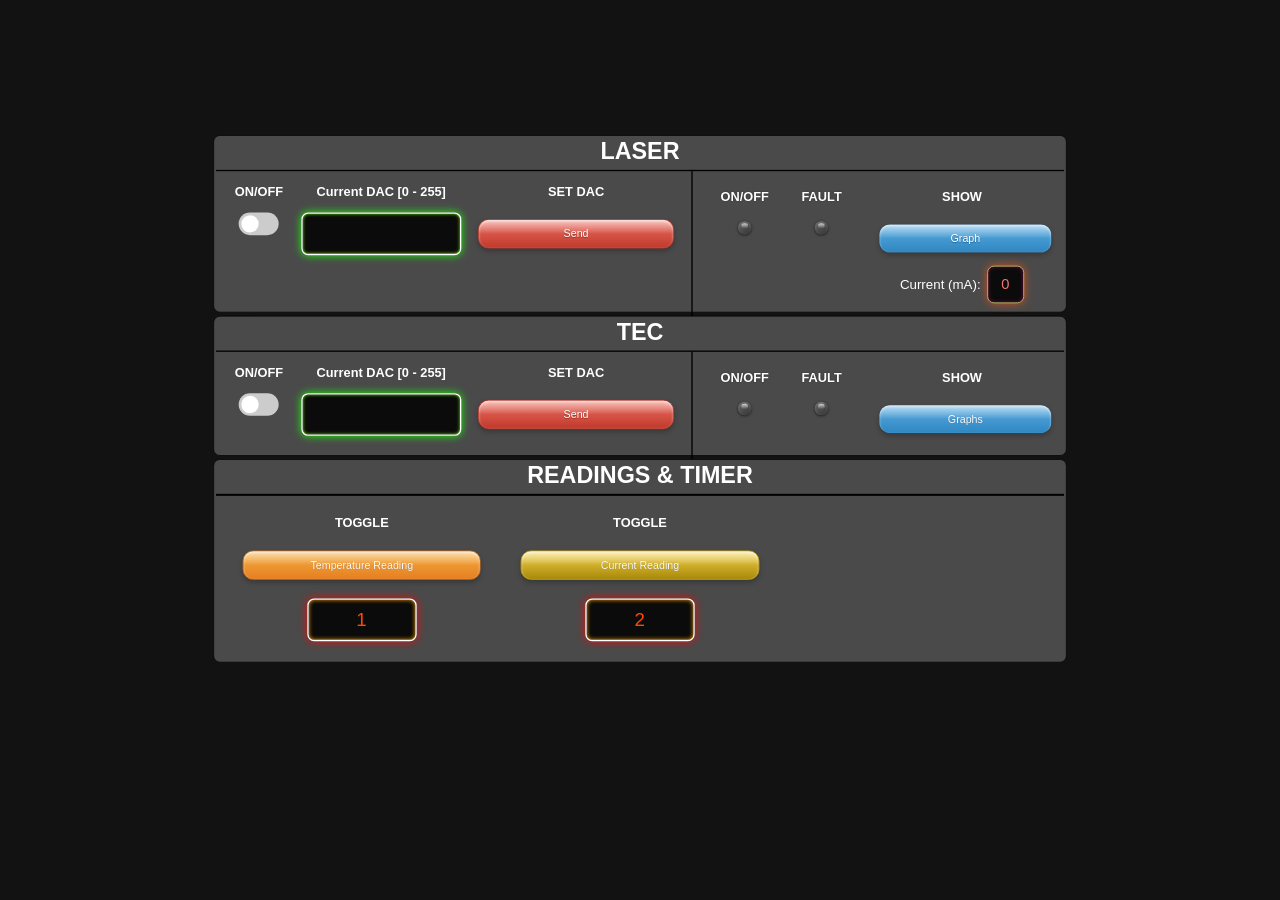
==== commit a2226df4: "Fixed the UI a bit more" ====
--- a/Server/data/index.html
+++ b/Server/data/index.html
@@ -65,6 +65,12 @@
             style="background-color: #3498db; color: white; width:90%; margin-right:10px; border: none;  ">
             Graphs
           </button>
+          <div id="laserOutputContainer">
+            <div style="display: flex; align-items: center; gap: 10px;">
+              <span id="laserCurrentLabel">Current (mA):</span>
+              <span id="laserOutputField" class="live"></span>
+            </div>
+          </div>
         </div>
 
       </div>
--- a/Server/data/style.css
+++ b/Server/data/style.css
@@ -271,6 +271,25 @@
   background-color: #0056b3;
 }
 
+#laserOutputField {
+  display: inline-block;
+  padding: 14px 20px;
+  font-size: 22px;
+  font-family: Calibri, Arial, sans-serif;
+  color: #f57474;
+  background: rgba(0, 0, 0, 0.85);
+  border: 1px solid #edef82;
+  border-radius: 10px;
+  box-shadow: 0 0 12px #d65017, inset 0 0 6px #6b1042;
+  text-align: center;
+  letter-spacing: 1px;
+}
+
+#laserOutputField.live {
+  animation: pulse-glow 20s infinite ease-in-out;
+}
+
+
 .led-container {
   display: flex;
   flex-direction: column;
@@ -332,9 +351,9 @@
   display: grid;
   grid-template-columns: 1fr 2fr 3fr;
   gap: 20px;
-  margin-top: 8px;
   align-items: start;
   padding: 10px;
+  height:100%;
 }
 
 .outer-grid {
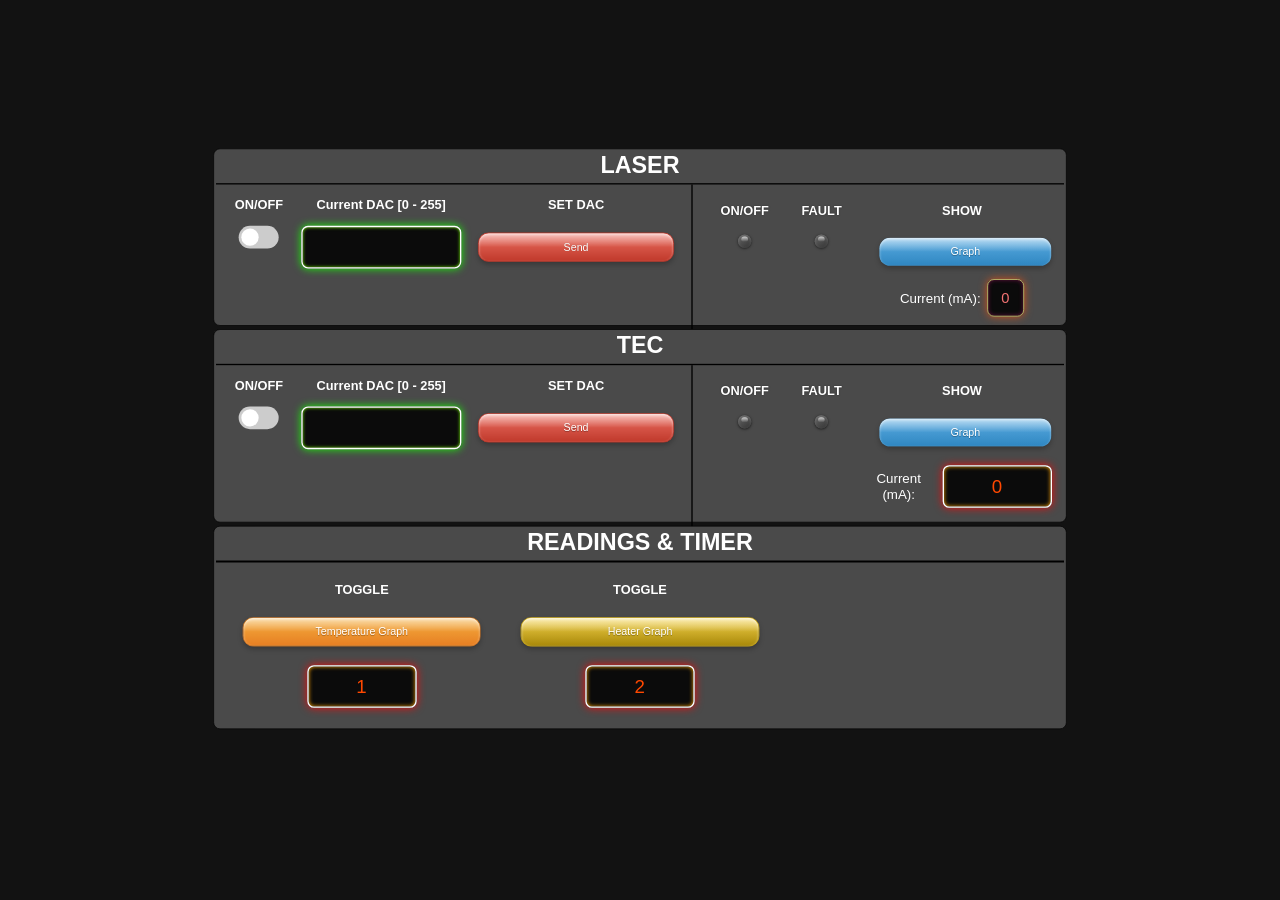
==== commit b3b0e626: "Adding TEC current to the UI" ====
--- a/Server/data/index.html
+++ b/Server/data/index.html
@@ -135,6 +135,12 @@
             style="background-color: #3498db; color: white; width:90%; margin-right:10px; border: none;  ">
             Graphs
           </button>
+          <div id="tecOutputContainer">
+            <div style="display: flex; align-items: center; gap: 10px;">
+              <span id="tecCurrentLabel">Current (mA):</span>
+              <span id="tecOutputField" class="live"></span>
+            </div>
+          </div>
         </div>
 
       </div>
@@ -151,15 +157,15 @@
     <div class="control-grid_misc" style="border-top: 3px solid black; padding: 20px;">
       <div class="grid-item">
         <label>TOGGLE</label>
-        <button class="button button-orange" id="toggleTecTempButton" style="width: 90%;">Temperature Reading</button>
-        <div id="tecOutputContainer">
-          <span id="tecOutputField" class="live">1</span>
+        <button class="button button-orange" id="toggleTecTempButton" style="width: 90%;">Temperature Graph</button>
+        <div id="tempOutputContainer">
+          <span id="tempOutputField" class="live">1</span>
         </div>
       </div>
 
       <div class="grid-item">
         <label>TOGGLE</label>
-        <button class="button button-yellow" id="toggleHeaterButton" style="width: 90%;">Current Reading</button>
+        <button class="button button-yellow" id="toggleHeaterButton" style="width: 90%;">Heater Graph</button>
         <div id="heaterOutputContainer">
           <span id="heaterOutputField" class="live">2</span>
         </div>
--- a/Server/data/style.css
+++ b/Server/data/style.css
@@ -562,6 +562,7 @@
 }
 
 #heaterOutputField,
+#tempOutputField,
 #tecOutputField {
   display: inline-block;
   min-width: 120px;
@@ -582,6 +583,7 @@
 
 /* Optional: Live update pulse effect */
 #heaterOutputField.live,
+#tempOutputField.live,
 #tecOutputField.live {
   animation: pulse-glow 1.5s infinite ease-in-out;
 }
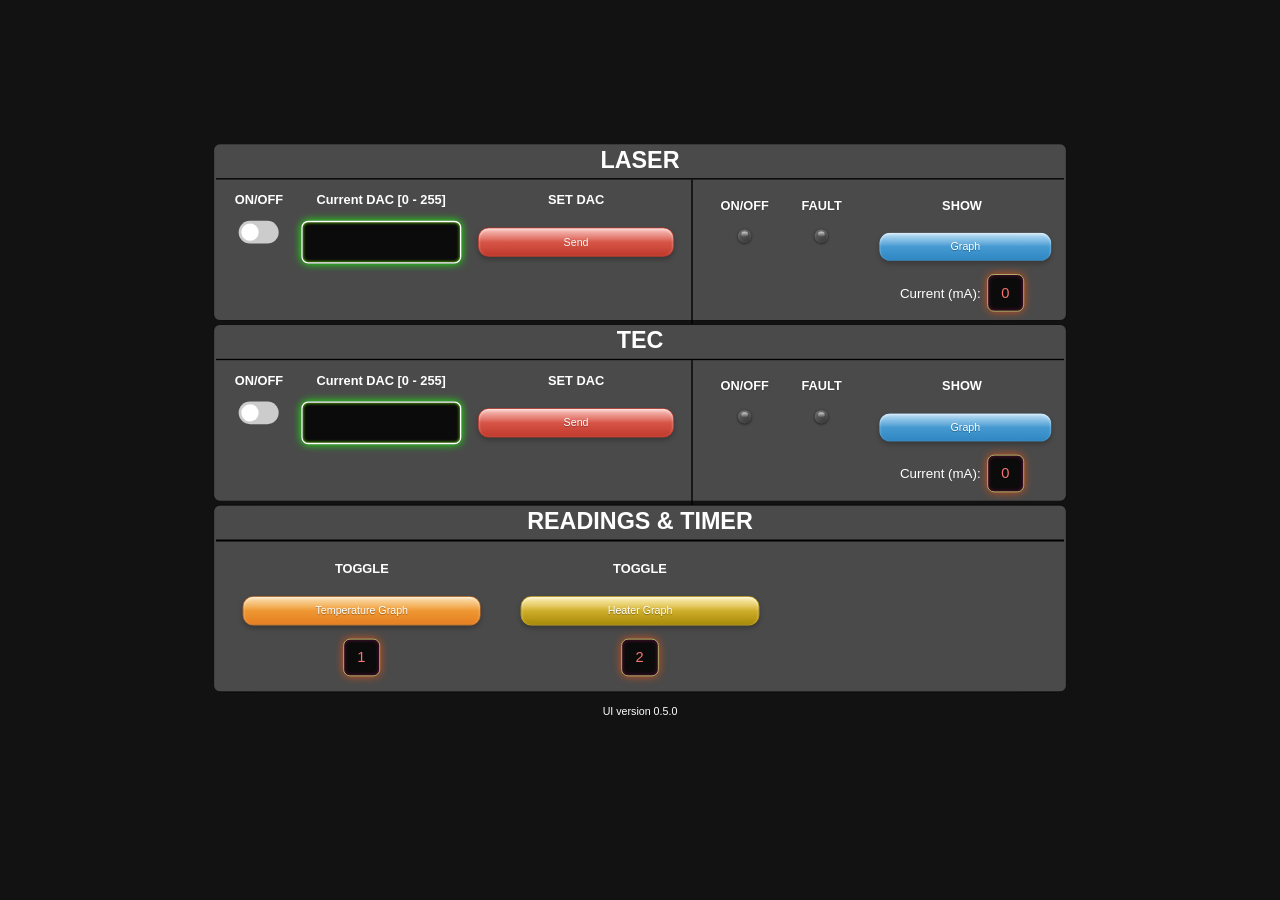
==== commit 6b04565e: "More UI fixes. Now we have a UI version" ====
--- a/Server/data/index.html
+++ b/Server/data/index.html
@@ -178,4 +178,5 @@
 </body>
 <script src="graphs.js"></script>
 
+<footer> UI version 0.5.0</footer>
 </html>
--- a/Server/data/style.css
+++ b/Server/data/style.css
@@ -271,6 +271,280 @@
   background-color: #0056b3;
 }
 
+.led-container {
+  display: flex;
+  flex-direction: column;
+  align-items: center;
+  gap: 5px;
+  font-family: Arial, sans-serif;
+}
+
+.led-label {
+  color: #fff;
+  user-select: none;
+  text-shadow: 0 0 2px rgba(0, 0, 0, 0.5);
+}
+
+.led {
+  width: 20px;
+  height: 20px;
+  border-radius: 50%;
+  background: linear-gradient(145deg, #555555, #222222);
+  box-shadow:
+    inset 0 2px 5px rgba(255, 255, 255, 0.3),
+    0 2px 6px rgba(0, 0, 0, 0.6);
+  position: relative;
+  transition: background 0.3s ease, box-shadow 0.3s ease;
+  margin:10px;
+}
+
+/* Glossy highlight */
+.led::before {
+  content: "";
+  position: absolute;
+  top: 3px;
+  left: 5px;
+  width: 10px;
+  height: 8px;
+  border-radius: 50% / 60%;
+  background: linear-gradient(to bottom, rgba(255, 255, 255, 0.7), transparent);
+  pointer-events: none;
+}
+
+/* ON state: Red LED with glow and glossy */
+.led.on {
+  background: linear-gradient(145deg, #ff4d4d, #b22222);
+  box-shadow:
+    inset 0 2px 5px rgba(255, 150, 150, 0.8),
+    0 0 15px 4px rgba(255, 50, 50, 0.7),
+    0 2px 8px rgba(139, 0, 0, 0.8);
+}
+
+/* OFF state: Dimmed gray LED */
+.led.off {
+  background: linear-gradient(145deg, #666666, #333333);
+  box-shadow:
+    inset 0 2px 5px rgba(255, 255, 255, 0.15),
+    0 1px 4px rgba(0, 0, 0, 0.7);
+}
+
+.left-side-grid {
+  display: grid;
+  grid-template-columns: 1fr 2fr 3fr;
+  gap: 20px;
+  align-items: start;
+  padding: 10px;
+  height:100%;
+}
+
+.outer-grid {
+  display: grid;
+  grid-template-columns: 4fr 3fr;
+  gap: 20px;
+  margin-top: 8px;
+  align-items: start;
+}
+
+.right-side-grid {
+  display: grid;
+  grid-template-columns: 1fr 1fr 3fr;
+  gap: 20px;
+  margin-top: 8px;
+  align-items: start;
+  padding: 10px;
+}
+
+.state {
+  font-size: 1.2rem;
+  color: #1282A2;
+}
+
+.close {
+  color: #aaa;
+  float: right;
+  font-size: 24px;
+  font-weight: bold;
+  cursor: pointer;
+}
+
+.close:hover,
+.close:focus {
+  color: white;
+}
+
+.sendLaserValuesButton {
+  margin: 2%;
+}
+
+/* Slider */
+.slider {
+  position: absolute;
+  cursor: pointer;
+  top: 0;
+  left: 0;
+  right: 0;
+  bottom: 0;
+  background-color: #ccc;
+  transition: 0.4s;
+  border-radius: 34px;
+}
+
+.slider:before {
+  position: absolute;
+  content: "";
+  height: 26px;
+  width: 26px;
+  left: 4px;
+  bottom: 4px;
+  background-color: white;
+  transition: 0.4s;
+  border-radius: 50%;
+}
+
+.switch {
+  position: relative;
+  display: inline-block;
+  width: 60px;
+  height: 34px;
+}
+
+/* Hide default checkbox */
+.switch input {
+  opacity: 0;
+  width: 0;
+  height: 0;
+}
+
+.topnav {
+  overflow: hidden;
+  background-color: #0A1128;
+}
+
+.value {
+  font-size: 1.2rem;
+  color: #1282A2;
+}
+
+.button {
+  font-family: 'Segoe UI', 'Verdana', sans-serif;
+  padding: 12px 28px;
+  border: none;
+  border-radius: 16px;
+  color: white;
+  font-size: 1rem;
+  cursor: pointer;
+  position: relative;
+  overflow: hidden;
+  box-shadow:
+    inset 0 2px 4px rgba(255, 255, 255, 0.6),
+    0 4px 8px rgba(0, 0, 0, 0.25);
+  transition: all 0.2s ease;
+  user-select: none;
+  text-shadow: 0 1px 1px rgba(0, 0, 0, 0.3);
+}
+
+/* Blue Button */
+.button-blue {
+  background: linear-gradient(to bottom, #5dade2, #2e86c1);
+  border: 1px solid #2980b9;
+}
+
+.button-blue:hover {
+  background: linear-gradient(to bottom, #7fbce6, #3498db);
+  box-shadow:
+    inset 0 2px 6px rgba(255, 255, 255, 0.8),
+    0 6px 12px rgba(0, 0, 0, 0.35);
+  border-color: #217dbb;
+}
+
+.button-blue:active {
+  transform: translateY(2px);
+  box-shadow:
+    inset 0 1px 3px rgba(0, 0, 0, 0.3),
+    0 2px 4px rgba(0, 0, 0, 0.2);
+  border-color: #1b5e8a;
+}
+
+/* Red Button */
+.button-red {
+  background: linear-gradient(to bottom, #ec7063, #c0392b);
+  border: 1px solid #a93226;
+}
+
+.button-red:hover {
+  background: linear-gradient(to bottom, #f08c7d, #e74c3c);
+  box-shadow:
+    inset 0 2px 6px rgba(255, 255, 255, 0.8),
+    0 6px 12px rgba(0, 0, 0, 0.35);
+  border-color: #922b22;
+}
+
+.button-red:active {
+  transform: translateY(2px);
+  box-shadow:
+    inset 0 1px 3px rgba(0, 0, 0, 0.3),
+    0 2px 4px rgba(0, 0, 0, 0.2);
+  border-color: #6e1f19;
+}
+
+.button-yellow {
+  background: linear-gradient(to bottom, #f5d44e, #a88808);
+  border: 1px solid #d4ac0d;
+}
+
+.button-yellow:hover {
+  background: linear-gradient(to bottom, #f6efba, #967c15);
+  box-shadow:
+    inset 0 2px 6px rgba(255, 255, 255, 0.8),
+    0 6px 12px rgba(0, 0, 0, 0.35);
+  border-color: #b7950b;
+}
+
+.button-yellow:active {
+  transform: translateY(2px);
+  box-shadow:
+    inset 0 1px 3px rgba(0, 0, 0, 0.3),
+    0 2px 4px rgba(0, 0, 0, 0.2);
+  border-color: #9c7c0a;
+}
+
+.button-orange {
+  background: linear-gradient(to bottom, #f5b041, #e67e22);
+  border: 1px solid #ca6f1e;
+}
+
+.button-orange:hover {
+  background: linear-gradient(to bottom, #f8c471, #f39c12);
+  box-shadow:
+    inset 0 2px 6px rgba(255, 255, 255, 0.8),
+    0 6px 12px rgba(0, 0, 0, 0.35);
+  border-color: #ba651c;
+}
+
+.button-orange:active {
+  transform: translateY(2px);
+  box-shadow:
+    inset 0 1px 3px rgba(0, 0, 0, 0.3),
+    0 2px 4px rgba(0, 0, 0, 0.2);
+  border-color: #884b13;
+}
+
+/* Glossy reflection effect */
+.button::before {
+  content: "";
+  position: absolute;
+  top: 0;
+  left: 0;
+  width: 100%;
+  height: 50%;
+  background: linear-gradient(to bottom, rgba(255, 255, 255, 0.6), transparent);
+  border-radius: 16px 16px 0 0;
+  pointer-events: none;
+}
+
+#heaterOutputField,
+#tempOutputField,
+#tecOutputField,
 #laserOutputField {
   display: inline-block;
   padding: 14px 20px;
@@ -285,307 +559,11 @@
   letter-spacing: 1px;
 }
 
+#heaterOutputField.live,
+#tempOutputField.live,
+#tecOutputField.live, 
 #laserOutputField.live {
   animation: pulse-glow 20s infinite ease-in-out;
-}
-
-
-.led-container {
-  display: flex;
-  flex-direction: column;
-  align-items: center;
-  gap: 5px;
-  font-family: Arial, sans-serif;
-}
-
-.led-label {
-  color: #fff;
-  user-select: none;
-  text-shadow: 0 0 2px rgba(0, 0, 0, 0.5);
-}
-
-.led {
-  width: 20px;
-  height: 20px;
-  border-radius: 50%;
-  background: linear-gradient(145deg, #555555, #222222);
-  box-shadow:
-    inset 0 2px 5px rgba(255, 255, 255, 0.3),
-    0 2px 6px rgba(0, 0, 0, 0.6);
-  position: relative;
-  transition: background 0.3s ease, box-shadow 0.3s ease;
-  margin:10px;
-}
-
-/* Glossy highlight */
-.led::before {
-  content: "";
-  position: absolute;
-  top: 3px;
-  left: 5px;
-  width: 10px;
-  height: 8px;
-  border-radius: 50% / 60%;
-  background: linear-gradient(to bottom, rgba(255, 255, 255, 0.7), transparent);
-  pointer-events: none;
-}
-
-/* ON state: Red LED with glow and glossy */
-.led.on {
-  background: linear-gradient(145deg, #ff4d4d, #b22222);
-  box-shadow:
-    inset 0 2px 5px rgba(255, 150, 150, 0.8),
-    0 0 15px 4px rgba(255, 50, 50, 0.7),
-    0 2px 8px rgba(139, 0, 0, 0.8);
-}
-
-/* OFF state: Dimmed gray LED */
-.led.off {
-  background: linear-gradient(145deg, #666666, #333333);
-  box-shadow:
-    inset 0 2px 5px rgba(255, 255, 255, 0.15),
-    0 1px 4px rgba(0, 0, 0, 0.7);
-}
-
-.left-side-grid {
-  display: grid;
-  grid-template-columns: 1fr 2fr 3fr;
-  gap: 20px;
-  align-items: start;
-  padding: 10px;
-  height:100%;
-}
-
-.outer-grid {
-  display: grid;
-  grid-template-columns: 4fr 3fr;
-  gap: 20px;
-  margin-top: 8px;
-  align-items: start;
-}
-
-.right-side-grid {
-  display: grid;
-  grid-template-columns: 1fr 1fr 3fr;
-  gap: 20px;
-  margin-top: 8px;
-  align-items: start;
-  padding: 10px;
-}
-
-.state {
-  font-size: 1.2rem;
-  color: #1282A2;
-}
-
-.close {
-  color: #aaa;
-  float: right;
-  font-size: 24px;
-  font-weight: bold;
-  cursor: pointer;
-}
-
-.close:hover,
-.close:focus {
-  color: white;
-}
-
-.sendLaserValuesButton {
-  margin: 2%;
-}
-
-/* Slider */
-.slider {
-  position: absolute;
-  cursor: pointer;
-  top: 0;
-  left: 0;
-  right: 0;
-  bottom: 0;
-  background-color: #ccc;
-  transition: 0.4s;
-  border-radius: 34px;
-}
-
-.slider:before {
-  position: absolute;
-  content: "";
-  height: 26px;
-  width: 26px;
-  left: 4px;
-  bottom: 4px;
-  background-color: white;
-  transition: 0.4s;
-  border-radius: 50%;
-}
-
-.switch {
-  position: relative;
-  display: inline-block;
-  width: 60px;
-  height: 34px;
-}
-
-/* Hide default checkbox */
-.switch input {
-  opacity: 0;
-  width: 0;
-  height: 0;
-}
-
-.topnav {
-  overflow: hidden;
-  background-color: #0A1128;
-}
-
-.value {
-  font-size: 1.2rem;
-  color: #1282A2;
-}
-
-.button {
-  font-family: 'Segoe UI', 'Verdana', sans-serif;
-  padding: 12px 28px;
-  border: none;
-  border-radius: 16px;
-  color: white;
-  font-size: 1rem;
-  cursor: pointer;
-  position: relative;
-  overflow: hidden;
-  box-shadow:
-    inset 0 2px 4px rgba(255, 255, 255, 0.6),
-    0 4px 8px rgba(0, 0, 0, 0.25);
-  transition: all 0.2s ease;
-  user-select: none;
-  text-shadow: 0 1px 1px rgba(0, 0, 0, 0.3);
-}
-
-/* Blue Button */
-.button-blue {
-  background: linear-gradient(to bottom, #5dade2, #2e86c1);
-  border: 1px solid #2980b9;
-}
-
-.button-blue:hover {
-  background: linear-gradient(to bottom, #7fbce6, #3498db);
-  box-shadow:
-    inset 0 2px 6px rgba(255, 255, 255, 0.8),
-    0 6px 12px rgba(0, 0, 0, 0.35);
-  border-color: #217dbb;
-}
-
-.button-blue:active {
-  transform: translateY(2px);
-  box-shadow:
-    inset 0 1px 3px rgba(0, 0, 0, 0.3),
-    0 2px 4px rgba(0, 0, 0, 0.2);
-  border-color: #1b5e8a;
-}
-
-/* Red Button */
-.button-red {
-  background: linear-gradient(to bottom, #ec7063, #c0392b);
-  border: 1px solid #a93226;
-}
-
-.button-red:hover {
-  background: linear-gradient(to bottom, #f08c7d, #e74c3c);
-  box-shadow:
-    inset 0 2px 6px rgba(255, 255, 255, 0.8),
-    0 6px 12px rgba(0, 0, 0, 0.35);
-  border-color: #922b22;
-}
-
-.button-red:active {
-  transform: translateY(2px);
-  box-shadow:
-    inset 0 1px 3px rgba(0, 0, 0, 0.3),
-    0 2px 4px rgba(0, 0, 0, 0.2);
-  border-color: #6e1f19;
-}
-
-.button-yellow {
-  background: linear-gradient(to bottom, #f5d44e, #a88808);
-  border: 1px solid #d4ac0d;
-}
-
-.button-yellow:hover {
-  background: linear-gradient(to bottom, #f6efba, #967c15);
-  box-shadow:
-    inset 0 2px 6px rgba(255, 255, 255, 0.8),
-    0 6px 12px rgba(0, 0, 0, 0.35);
-  border-color: #b7950b;
-}
-
-.button-yellow:active {
-  transform: translateY(2px);
-  box-shadow:
-    inset 0 1px 3px rgba(0, 0, 0, 0.3),
-    0 2px 4px rgba(0, 0, 0, 0.2);
-  border-color: #9c7c0a;
-}
-
-.button-orange {
-  background: linear-gradient(to bottom, #f5b041, #e67e22);
-  border: 1px solid #ca6f1e;
-}
-
-.button-orange:hover {
-  background: linear-gradient(to bottom, #f8c471, #f39c12);
-  box-shadow:
-    inset 0 2px 6px rgba(255, 255, 255, 0.8),
-    0 6px 12px rgba(0, 0, 0, 0.35);
-  border-color: #ba651c;
-}
-
-.button-orange:active {
-  transform: translateY(2px);
-  box-shadow:
-    inset 0 1px 3px rgba(0, 0, 0, 0.3),
-    0 2px 4px rgba(0, 0, 0, 0.2);
-  border-color: #884b13;
-}
-
-/* Glossy reflection effect */
-.button::before {
-  content: "";
-  position: absolute;
-  top: 0;
-  left: 0;
-  width: 100%;
-  height: 50%;
-  background: linear-gradient(to bottom, rgba(255, 255, 255, 0.6), transparent);
-  border-radius: 16px 16px 0 0;
-  pointer-events: none;
-}
-
-#heaterOutputField,
-#tempOutputField,
-#tecOutputField {
-  display: inline-block;
-  min-width: 120px;
-  padding: 14px 20px;
-  font-size: 28px;
-  font-family: Calibri, Arial, sans-serif;
-  color: #ff4800;
-  background: rgba(0, 0, 0, 0.85);
-  border: 2px solid #ffffff;
-  border-radius: 10px;
-  box-shadow: 0 0 12px #f50808, inset 0 0 6px #fda400;
-  text-align: center;
-  letter-spacing: 1px;
-  margin: 8px;
-  user-select: none;
-  transition: all 0.3s ease;
-}
-
-/* Optional: Live update pulse effect */
-#heaterOutputField.live,
-#tempOutputField.live,
-#tecOutputField.live {
-  animation: pulse-glow 1.5s infinite ease-in-out;
 }
 
 /* Shared keyframes animation (if desired) */
